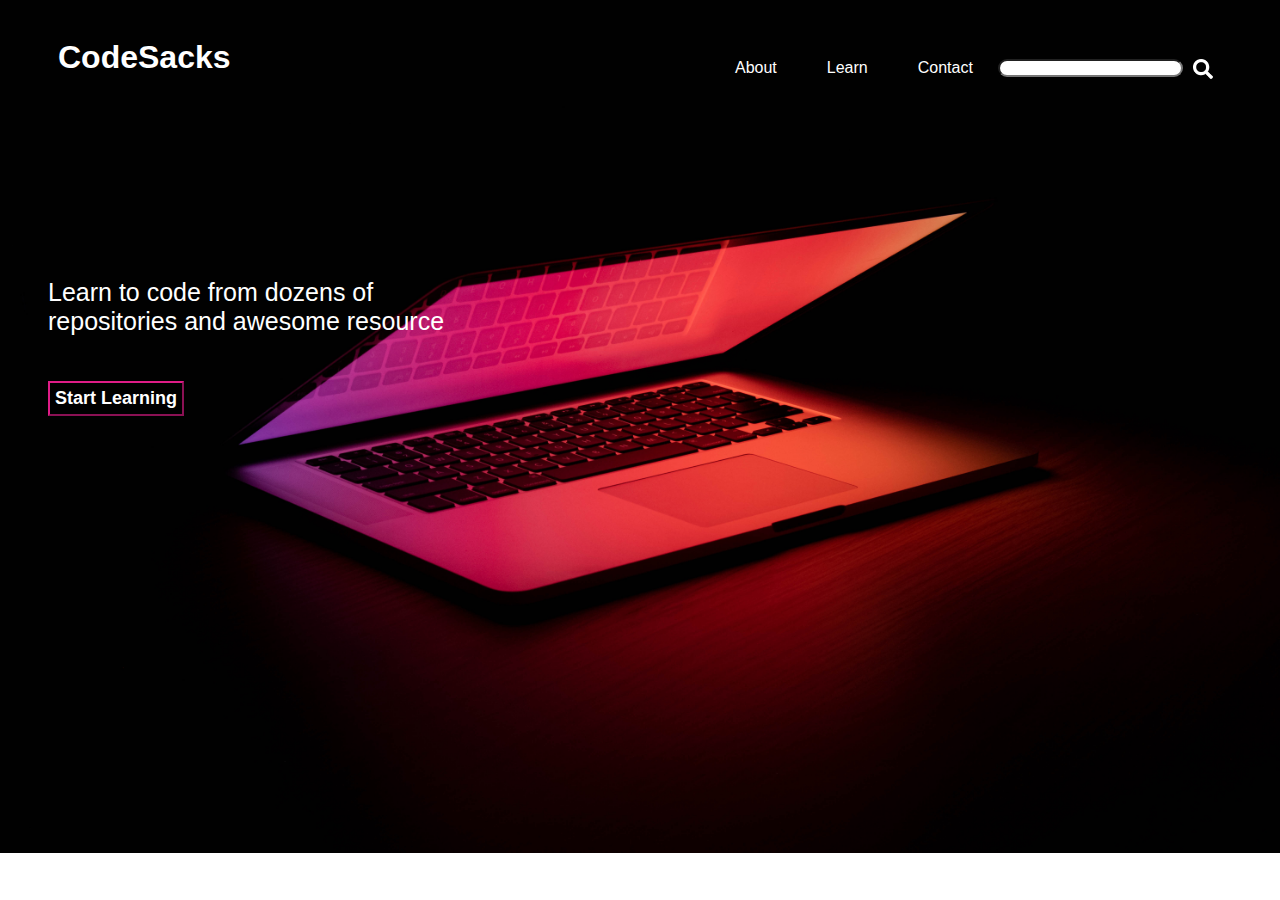
==== html/index.html @ 18b58847 "changes made" ====
<!DOCTYPE html>
<html lang="en">
<head>
    <meta charset="UTF-8">
    <meta name="viewport" content="width=device-width, initial-scale=1.0">
    <meta http-equiv="X-UA-Compatible" content="ie=edge">
    <title>Welcome</title>
    <link rel="stylesheet" href="/style/style.css">
</head>
<body>
    
    <!--heading begins here-->

    <div class="heading">

        <h1>
          <a href="/html/index.html">  CodeSacks </a>
        </h1>

        <nav>
            <ul>
                <li><a href="/html/About.html">About</a></li>
                <li><a href="/html/learn.html">Learn</a></li>
                <li><a href="/html/contact.html">Contact</a></li>
                <input type="text" class="search">
                <img src="/img/search.png" alt="" srcset="">
            </ul>
        </nav>
    </div>

    <!--heading ends here-->

    <!--center home text starts here-->

    <div class="text">
        <p>
            Learn to code from dozens of<br> repositories and awesome resource
        </p>
    </div>

    <!--Ends here-->

    <div class="btn">
        <button class="but"><a href="#">Start Learning</a></button>
    </div>

    <script src="/script.js"></script>
</body>
</html>
---- style/style.css ----
/*Universal codes starts here*/
body {
  background-image: url("/img/laptop.jpg");
  background-repeat: no-repeat;
  background-size: cover;
  color: #ffffff;
  font-family: Arial, Helvetica, serif, Tahoma;
}

a {
  text-decoration: none;
  color: #ffffff;
}

/*Ends here*/
/*heading starts here it includes logo and navbar*/
.heading {
  display: -webkit-box;
  display: -ms-flexbox;
  display: flex;
  -ms-flex-line-pack: center;
      align-content: center;
  -webkit-box-pack: center;
      -ms-flex-pack: center;
          justify-content: center;
}

.heading h1 {
  width: 50%;
  margin-left: 40px;
  padding: 10px;
}

.heading nav {
  width: 50%;
  padding: 10px;
}

.heading nav ul {
  display: -webkit-box;
  display: -ms-flexbox;
  display: flex;
  float: left;
}

.heading nav ul li {
  padding: 25px;
  list-style: none;
  font-size: 16px;
}

.heading nav ul .search {
  width: 100%;
  height: 12px;
  margin-top: 25px;
  border-radius: 25px;
}

.heading nav ul img {
  width: 20px;
  height: 20px;
  margin-top: 25px;
  padding-left: 10px;
}

/*Ends here*/
/*Paragraph with the class = text starts here*/
.text {
  margin-top: 150px;
  margin-left: 40px;
  text-align: start;
  font-size: 25px;
}

/*Ends here*/
/*Home start learning button starts here*/
.btn {
  margin-left: 40px;
  margin-top: 45px;
}

.btn .but {
  padding: 5px;
  background-color: #000000;
  border-color: #df1c87;
}

.btn .but a {
  font-size: 18px;
  color: #ffffff;
  font-weight: bolder;
  font-family: sans-serif;
}

.btn .but:hover {
  border-color: #e95daa;
  border-radius: 20px;
  -webkit-transition-delay: 1500ms;
          transition-delay: 1500ms;
  -webkit-transition: ease-in-out;
  transition: ease-in-out;
  -webkit-transition-duration: 1000ms;
          transition-duration: 1000ms;
}

/*Paragraph with the class = text starts here*/
.text-About {
  margin-top: 100px;
  margin-left: 40px;
  text-align: start;
  font-size: 25px;
}

/*Ends here*/
/*The color when switched to about*/
.About {
  color: #eb1414;
}

/*Ends here*/
/*The color when switched to Contact page*/
.contact {
  color: #eb1414;
}

/*Ends here*/
/*The color when switched to learn page*/
.learn {
  color: #eb1414;
}

/*Ends here*/
/*# sourceMappingURL=style.css.map */
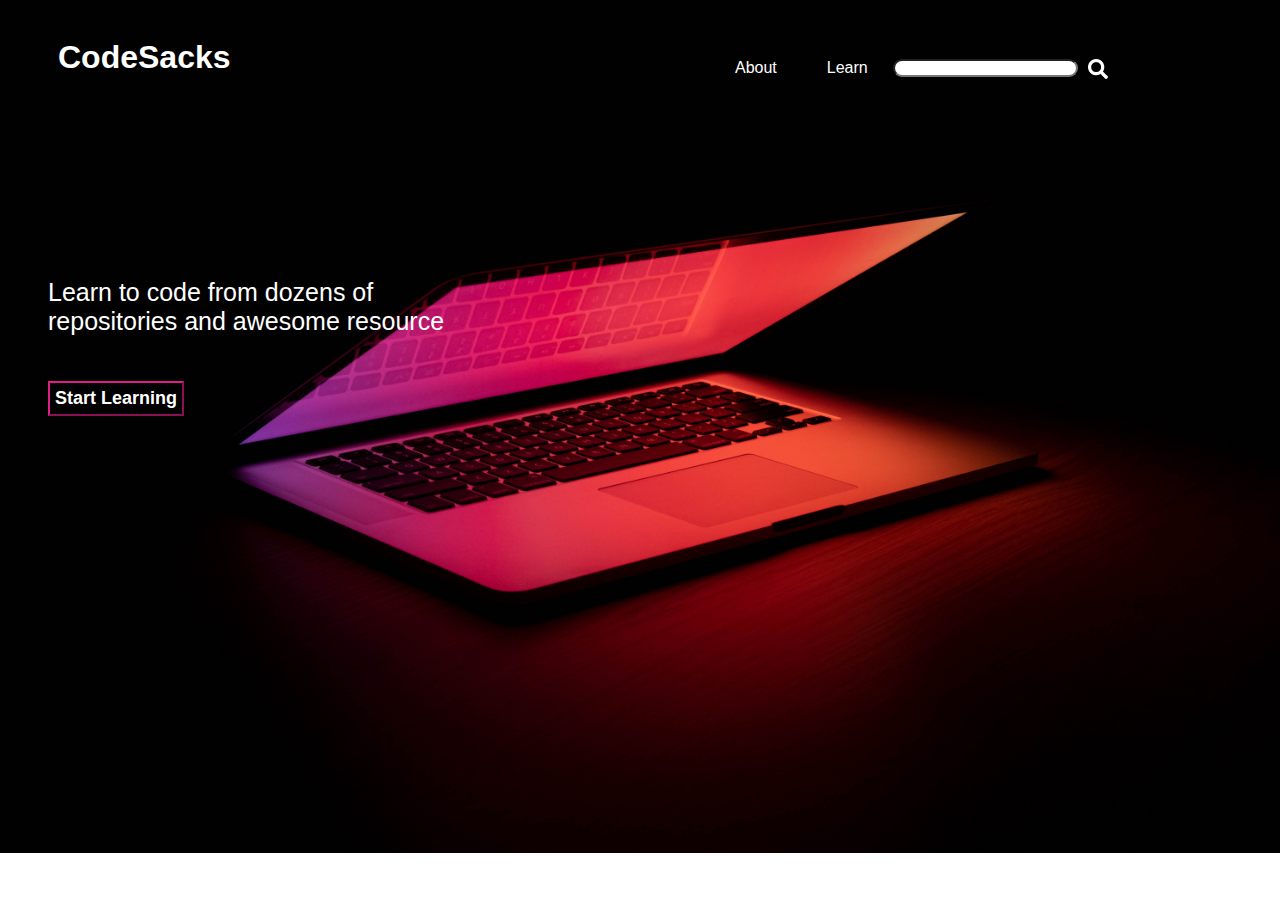
==== commit 5cb1be98: "changes made" ====
--- a/html/index.html
+++ b/html/index.html
@@ -21,7 +21,7 @@
             <ul>
                 <li><a href="/html/About.html">About</a></li>
                 <li><a href="/html/learn.html">Learn</a></li>
-                <li><a href="/html/contact.html">Contact</a></li>
+             <!--   <li><a href="/html/contact.html">Contact</a></li> -->
                 <input type="text" class="search">
                 <img src="/img/search.png" alt="" srcset="">
             </ul>
@@ -41,7 +41,7 @@
     <!--Ends here-->
 
     <div class="btn">
-        <button class="but"><a href="#">Start Learning</a></button>
+        <button class="but"><a href="/html/learn.html">Start Learning</a></button>
     </div>
 
     <script src="/script.js"></script>
--- a/style/style.css
+++ b/style/style.css
@@ -124,10 +124,41 @@
 }
 
 /*Ends here*/
+.links img {
+  width: 40px;
+  height: 40px;
+  margin-left: 60px;
+  padding: 25px;
+}
+
+.links h3 {
+  margin-left: 60px;
+  float: right;
+  width: 80%;
+  margin-top: 35px;
+}
+
 /*The color when switched to learn page*/
 .learn {
   color: #eb1414;
 }
 
 /*Ends here*/
+.container {
+  display: -webkit-box;
+  display: -ms-flexbox;
+  display: flex;
+}
+
+.container .side {
+  width: 30%;
+  font-size: 10px;
+  margin-left: 60px;
+}
+
+.container .main {
+  width: 70%;
+  margin-right: 220px;
+  margin-top: 80px;
+}
 /*# sourceMappingURL=style.css.map */